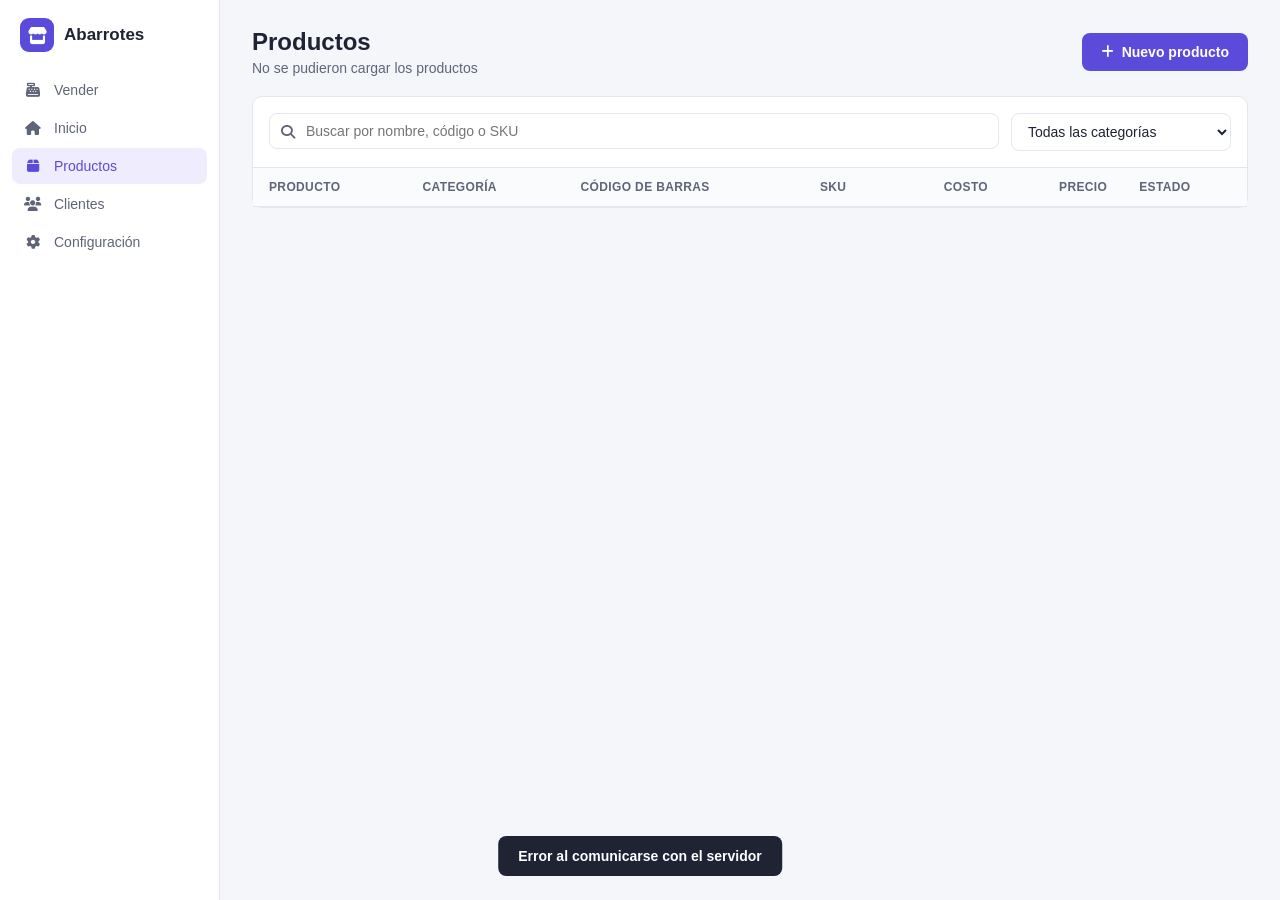
==== frontend/public/productos.html @ f23b10d6 "Agregar alta de productos desde el frontend vía API - Página productos.html con listado, búsqueda, f" ====
<!DOCTYPE html>
<html lang="es">
<head>
    <meta charset="UTF-8">
    <meta name="viewport" content="width=device-width, initial-scale=1.0">
    <title>Productos · Abarrotes POS</title>

    <link rel="stylesheet" href="static/css/app.css">
    <link rel="stylesheet" href="static/fontawesome/css/all.min.css">

    <script type="module" src="static/js/products/products-page.js"></script>
</head>

<body>
    <a class="skip-link" href="#main">Saltar al contenido</a>

    <aside class="app-sidebar">
        <div class="brand">
            <span class="brand-logo" aria-hidden="true"><i class="fa-solid fa-store"></i></span>
            <span class="brand-name">Abarrotes</span>
        </div>

        <nav aria-label="Menú principal">
            <a class="nav-item" href="index.html" aria-label="Vender"><i class="fa-solid fa-cash-register" aria-hidden="true"></i><span>Vender</span></a>
            <a class="nav-item" href="#" aria-label="Inicio"><i class="fa-solid fa-house" aria-hidden="true"></i><span>Inicio</span></a>
            <a class="nav-item" href="productos.html" aria-label="Productos" aria-current="page"><i class="fa-solid fa-box" aria-hidden="true"></i><span>Productos</span></a>
            <a class="nav-item" href="#" aria-label="Clientes"><i class="fa-solid fa-users" aria-hidden="true"></i><span>Clientes</span></a>
            <a class="nav-item" href="#" aria-label="Configuración"><i class="fa-solid fa-gear" aria-hidden="true"></i><span>Configuración</span></a>
        </nav>
    </aside>

    <main class="app-main" id="main">

        <header class="page-header">
            <div>
                <h1>Productos</h1>
                <p class="page-subtitle" id="productCount" aria-live="polite">Cargando…</p>
            </div>
            <button type="button" class="btn btn-primary" id="btnNewProduct">
                <i class="fa-solid fa-plus" aria-hidden="true"></i> Nuevo producto
            </button>
        </header>

        <section class="card" aria-labelledby="catalogTitle">
            <h2 class="visually-hidden" id="catalogTitle">Catálogo</h2>

            <div class="toolbar" role="search">
                <div class="search-box">
                    <i class="fa-solid fa-magnifying-glass" aria-hidden="true"></i>
                    <label class="visually-hidden" for="searchInput">Buscar productos</label>
                    <input type="search" id="searchInput" placeholder="Buscar por nombre, código o SKU" autocomplete="off">
                </div>
                <label class="visually-hidden" for="categoryFilter">Filtrar por categoría</label>
                <select id="categoryFilter" class="input select-filter">
                    <option value="">Todas las categorías</option>
                </select>
            </div>

            <div class="table-wrap">
                <table class="data-table" id="productTable" aria-busy="true">
                    <caption class="visually-hidden">Lista de productos</caption>
                    <thead>
                        <tr>
                            <th scope="col">Producto</th>
                            <th scope="col">Categoría</th>
                            <th scope="col">Código de barras</th>
                            <th scope="col">SKU</th>
                            <th scope="col" class="num">Costo</th>
                            <th scope="col" class="num">Precio</th>
                            <th scope="col">Estado</th>
                        </tr>
                    </thead>
                    <tbody id="productRows"></tbody>
                </table>
                <div class="empty-state" id="emptyState" hidden>
                    <i class="fa-solid fa-box-open" aria-hidden="true"></i>
                    <p></p>
                </div>
            </div>
        </section>

    </main>

    <!-- Panel lateral: nuevo producto -->
    <div class="drawer-overlay" id="drawerOverlay" hidden></div>
    <div class="drawer" id="productDrawer" role="dialog" aria-modal="true" aria-labelledby="drawerTitle" hidden>
        <form id="productForm" novalidate>
            <div class="drawer-header">
                <h2 id="drawerTitle">Nuevo producto</h2>
                <button type="button" class="icon-btn" id="btnCloseDrawer" aria-label="Cerrar">
                    <i class="fa-solid fa-xmark" aria-hidden="true"></i>
                </button>
            </div>

            <div class="drawer-body">
                <div class="alert alert-error" id="formError" role="alert" hidden></div>

                <fieldset>
                    <legend class="section-title">Información general</legend>

                    <div class="field">
                        <label for="fName">Nombre <span aria-hidden="true">*</span></label>
                        <input class="input" id="fName" name="name" maxlength="150" required placeholder="Ej. Coca Cola 600ml">
                    </div>

                    <div class="field">
                        <label for="fCategory">Categoría <span aria-hidden="true">*</span></label>
                        <select class="input" id="fCategory" name="category_id" required>
                            <option value="">Selecciona una categoría</option>
                        </select>
                    </div>

                    <div class="field-row">
                        <div class="field">
                            <label for="fBarcode">Código de barras</label>
                            <input class="input" id="fBarcode" name="barcode" maxlength="50" inputmode="numeric" placeholder="7501234567890">
                        </div>
                        <div class="field">
                            <label for="fSku">SKU</label>
                            <input class="input" id="fSku" name="sku" maxlength="50" placeholder="COCA600">
                        </div>
                    </div>
                </fieldset>

                <fieldset>
                    <legend class="section-title">Precio</legend>

                    <div class="field-row">
                        <div class="field">
                            <label for="fPrice">Precio de venta <span aria-hidden="true">*</span></label>
                            <div class="input-prefix">
                                <span aria-hidden="true">$</span>
                                <input class="input" id="fPrice" name="price" type="number" step="0.01" min="0" inputmode="decimal" required placeholder="0.00" aria-describedby="marginHint">
                            </div>
                        </div>
                        <div class="field">
                            <label for="fCost">Costo</label>
                            <div class="input-prefix">
                                <span aria-hidden="true">$</span>
                                <input class="input" id="fCost" name="cost" type="number" step="0.01" min="0" inputmode="decimal" placeholder="0.00" aria-describedby="marginHint">
                            </div>
                        </div>
                    </div>
                    <p class="hint" id="marginHint" aria-live="polite"></p>

                    <div class="field">
                        <label for="fUnit">Unidad de venta</label>
                        <select class="input" id="fUnit" name="unit">
                            <option value="pieza">Pieza</option>
                            <option value="kg">Kilogramo</option>
                            <option value="litro">Litro</option>
                            <option value="paquete">Paquete</option>
                            <option value="caja">Caja</option>
                        </select>
                    </div>

                    <label class="switch">
                        <input type="checkbox" name="is_active" role="switch" checked>
                        <span class="slider" aria-hidden="true"></span>
                        <span>Producto activo</span>
                    </label>
                </fieldset>
            </div>

            <div class="drawer-footer">
                <button type="button" class="btn btn-ghost" id="btnCancel">Cancelar</button>
                <button type="submit" class="btn btn-primary" id="btnSave">Guardar producto</button>
            </div>
        </form>
    </div>

    <div class="toast" id="toast" role="status" aria-live="polite" hidden></div>
</body>
</html>
---- frontend/public/static/css/app.css ----
/*
 * Estilos de la app (tema claro). Mobile-first: los estilos base son para
 * pantallas pequeñas y las media queries min-width amplían el diseño.
 */

:root {
    --primary: #5b4bdb;
    --primary-hover: #4a3bc4;
    --primary-soft: #eeecfd;
    --bg: #f5f6fa;
    --surface: #ffffff;
    --surface-alt: #fafbfd;
    --border: #e4e6ee;
    --text: #1f2333;
    --text-muted: #5f6478;   /* 5.9:1 sobre blanco (WCAG AA) */
    --success: #137a40;      /* 4.9:1 sobre --success-soft */
    --success-soft: #e3f6ec;
    --danger: #b42318;
    --danger-soft: #fdecec;
    --radius: 10px;
    --sidebar-w: 64px;
}

* { box-sizing: border-box; }

body {
    margin: 0;
    background: var(--bg);
    color: var(--text);
    font-family: -apple-system, "Segoe UI", Roboto, "Helvetica Neue", Arial, sans-serif;
    font-size: 14px;
}

:focus-visible {
    outline: 2px solid var(--primary);
    outline-offset: 2px;
}

.visually-hidden {
    position: absolute;
    width: 1px;
    height: 1px;
    margin: -1px;
    overflow: hidden;
    clip: rect(0 0 0 0);
    white-space: nowrap;
}

.skip-link {
    position: absolute;
    top: -40px;
    left: 8px;
    padding: 8px 12px;
    border-radius: 8px;
    background: var(--primary);
    color: #fff;
    z-index: 30;
}

.skip-link:focus { top: 8px; }

/* ---------- Sidebar (solo iconos en móvil) ---------- */

.app-sidebar {
    position: fixed;
    inset: 0 auto 0 0;
    width: var(--sidebar-w);
    padding: 18px 8px;
    background: var(--surface);
    border-right: 1px solid var(--border);
}

.brand {
    display: flex;
    align-items: center;
    justify-content: center;
    gap: 10px;
    padding-bottom: 20px;
    font-weight: 700;
    font-size: 17px;
}

.brand-logo {
    display: grid;
    place-items: center;
    width: 34px;
    height: 34px;
    border-radius: 9px;
    background: var(--primary);
    color: #fff;
}

.brand-name,
.nav-item span { display: none; }

.nav-item {
    display: flex;
    align-items: center;
    justify-content: center;
    gap: 12px;
    padding: 10px 12px;
    margin-bottom: 2px;
    border-radius: 8px;
    color: var(--text-muted);
    text-decoration: none;
    font-weight: 500;
}

.nav-item i { width: 18px; text-align: center; }
.nav-item:hover { background: var(--bg); color: var(--text); }
.nav-item[aria-current="page"] { background: var(--primary-soft); color: var(--primary); }

/* ---------- Layout ---------- */

.app-main {
    margin-left: var(--sidebar-w);
    padding: 20px 16px;
}

.page-header {
    display: flex;
    flex-wrap: wrap;
    justify-content: space-between;
    align-items: center;
    gap: 12px;
    margin-bottom: 20px;
}

.page-header h1 { margin: 0; font-size: 22px; }
.page-subtitle { margin: 4px 0 0; color: var(--text-muted); }

.card {
    background: var(--surface);
    border: 1px solid var(--border);
    border-radius: var(--radius);
}

.toolbar {
    display: flex;
    flex-direction: column;
    gap: 12px;
    padding: 16px;
    border-bottom: 1px solid var(--border);
}

.search-box {
    position: relative;
    flex: 1;
}

.search-box i {
    position: absolute;
    left: 12px;
    top: 50%;
    transform: translateY(-50%);
    color: var(--text-muted);
}

.search-box input {
    width: 100%;
    padding: 9px 12px 9px 36px;
    border: 1px solid var(--border);
    border-radius: 8px;
    font: inherit;
}

/* ---------- Tabla (scroll horizontal en móvil) ---------- */

.table-wrap { overflow-x: auto; }

.data-table {
    width: 100%;
    border-collapse: collapse;
}

.data-table th,
.data-table td {
    padding: 12px 16px;
    text-align: left;
    border-bottom: 1px solid var(--border);
    white-space: nowrap;
}

.data-table th {
    color: var(--text-muted);
    font-weight: 600;
    font-size: 12px;
    text-transform: uppercase;
    letter-spacing: .03em;
    background: var(--surface-alt);
}

.data-table tbody tr:hover { background: var(--surface-alt); }
.data-table .num { text-align: right; }
.data-table .muted { color: var(--text-muted); }
.data-table[aria-busy="true"] tbody { opacity: .5; }

.product-title { font-weight: 600; }
.product-unit { color: var(--text-muted); font-size: 12px; }

.badge {
    display: inline-block;
    padding: 3px 10px;
    border-radius: 999px;
    font-size: 12px;
    font-weight: 600;
}

.badge-success { background: var(--success-soft); color: var(--success); }
.badge-muted { background: var(--bg); color: var(--text-muted); }

.empty-state {
    padding: 48px 16px;
    text-align: center;
    color: var(--text-muted);
}

.empty-state i { font-size: 36px; margin-bottom: 8px; }

/* ---------- Botones ---------- */

.btn {
    display: inline-flex;
    align-items: center;
    gap: 8px;
    padding: 10px 18px;
    border: 1px solid transparent;
    border-radius: 8px;
    font: inherit;
    font-weight: 600;
    cursor: pointer;
}

.btn-primary { background: var(--primary); color: #fff; }
.btn-primary:hover { background: var(--primary-hover); }
.btn-primary:disabled { opacity: .6; cursor: wait; }
.btn-ghost { background: var(--surface); border-color: var(--border); color: var(--text); }
.btn-ghost:hover { background: var(--bg); }

.icon-btn {
    width: 34px;
    height: 34px;
    border: none;
    border-radius: 8px;
    background: transparent;
    color: var(--text-muted);
    font-size: 18px;
    cursor: pointer;
}

.icon-btn:hover { background: var(--bg); color: var(--text); }

/* ---------- Drawer / formulario (pantalla completa en móvil) ---------- */

.drawer-overlay {
    position: fixed;
    inset: 0;
    background: rgba(20, 22, 35, .35);
    z-index: 10;
}

.drawer {
    position: fixed;
    top: 0;
    right: 0;
    width: 100%;
    height: 100%;
    background: var(--surface);
    box-shadow: -8px 0 24px rgba(0, 0, 0, .08);
    transform: translateX(100%);
    transition: transform .2s ease;
    z-index: 11;
}

.drawer.open { transform: translateX(0); }

.drawer form {
    display: flex;
    flex-direction: column;
    height: 100%;
}

.drawer-header,
.drawer-footer {
    display: flex;
    align-items: center;
    padding: 16px 20px;
}

.drawer-header {
    justify-content: space-between;
    border-bottom: 1px solid var(--border);
}

.drawer-header h2 { margin: 0; font-size: 18px; }

.drawer-footer {
    justify-content: flex-end;
    gap: 10px;
    border-top: 1px solid var(--border);
}

.drawer-body {
    flex: 1;
    overflow-y: auto;
    padding: 20px;
}

fieldset {
    margin: 0 0 8px;
    padding: 0;
    border: none;
}

.section-title {
    margin: 8px 0 12px;
    padding: 0;
    font-size: 13px;
    font-weight: 700;
    color: var(--text-muted);
    text-transform: uppercase;
    letter-spacing: .04em;
}

.field {
    flex: 1;
    margin-bottom: 14px;
}

.field > label {
    display: block;
    margin-bottom: 6px;
    font-weight: 600;
}

.field-row {
    display: flex;
    flex-direction: column;
}

.input {
    width: 100%;
    padding: 9px 12px;
    border: 1px solid var(--border);
    border-radius: 8px;
    background: var(--surface);
    color: var(--text);
    font: inherit;
}

.input:focus,
.search-box input:focus {
    outline: none;
    border-color: var(--primary);
    box-shadow: 0 0 0 3px var(--primary-soft);
}

.input[aria-invalid="true"] { border-color: var(--danger); }

.input-prefix { position: relative; }

.input-prefix span {
    position: absolute;
    left: 12px;
    top: 50%;
    transform: translateY(-50%);
    color: var(--text-muted);
}

.input-prefix .input { padding-left: 26px; }

.hint {
    margin: -6px 0 14px;
    color: var(--text-muted);
    font-size: 12px;
}

.alert {
    padding: 10px 12px;
    border-radius: 8px;
    margin-bottom: 14px;
}

.alert-error { background: var(--danger-soft); color: var(--danger); }

/* Switch */

.switch {
    display: flex;
    align-items: center;
    gap: 10px;
    cursor: pointer;
    font-weight: 600;
}

/* Oculto visualmente pero accesible por teclado y lector de pantalla */
.switch input {
    position: absolute;
    opacity: 0;
    width: 1px;
    height: 1px;
}

.slider {
    position: relative;
    width: 38px;
    height: 22px;
    border-radius: 999px;
    background: var(--border);
    transition: background .2s;
}

.slider::after {
    content: "";
    position: absolute;
    top: 3px;
    left: 3px;
    width: 16px;
    height: 16px;
    border-radius: 50%;
    background: #fff;
    transition: transform .2s;
}

.switch input:checked + .slider { background: var(--primary); }
.switch input:checked + .slider::after { transform: translateX(16px); }
.switch input:focus-visible + .slider { outline: 2px solid var(--primary); outline-offset: 2px; }

/* Toast */

.toast {
    position: fixed;
    bottom: 24px;
    left: 50%;
    transform: translateX(-50%);
    max-width: calc(100% - 32px);
    padding: 12px 20px;
    border-radius: 8px;
    background: var(--text);
    color: #fff;
    font-weight: 600;
    z-index: 20;
}

@media (prefers-reduced-motion: reduce) {
    .drawer,
    .slider,
    .slider::after { transition: none; }
}

/* ---------- Tablet y escritorio ---------- */

@media (min-width: 560px) {
    .toolbar { flex-direction: row; }
    .select-filter { width: 220px; }
    .field-row { flex-direction: row; gap: 12px; }
    .drawer { width: 440px; }
}

@media (min-width: 900px) {
    :root { --sidebar-w: 220px; }

    .app-sidebar { padding: 18px 12px; }
    .brand { justify-content: flex-start; padding: 0 8px 20px; }
    .brand-name,
    .nav-item span { display: inline; }
    .nav-item { justify-content: flex-start; }
    .app-main { padding: 28px 32px; }
    .page-header h1 { font-size: 24px; }
}
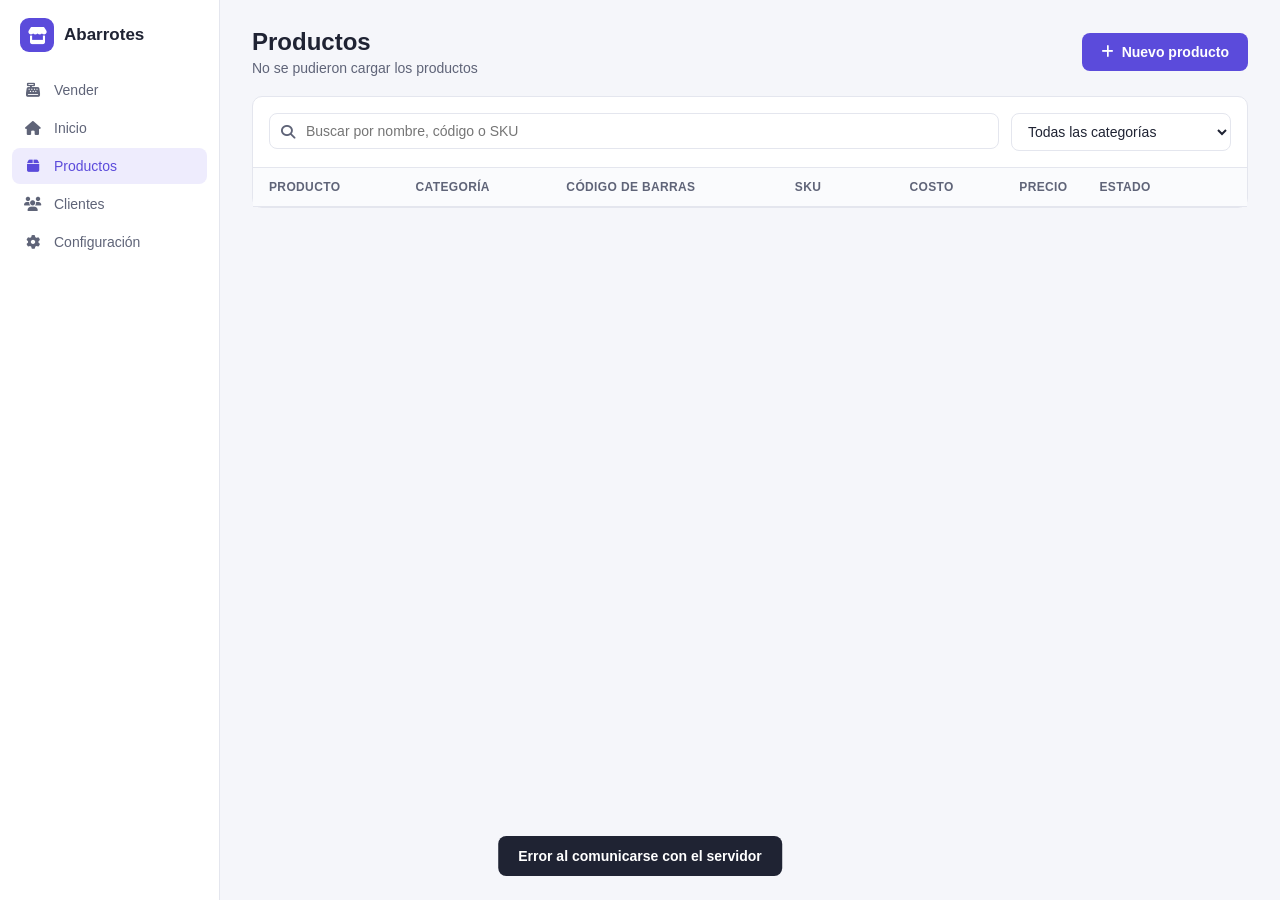
==== commit 46d2a44d: "Rediseñar pantalla de venta y agregar imágenes y borrado de productos - Vender con el estilo claro d" ====
--- a/frontend/public/productos.html
+++ b/frontend/public/productos.html
@@ -14,20 +14,7 @@
 <body>
     <a class="skip-link" href="#main">Saltar al contenido</a>
 
-    <aside class="app-sidebar">
-        <div class="brand">
-            <span class="brand-logo" aria-hidden="true"><i class="fa-solid fa-store"></i></span>
-            <span class="brand-name">Abarrotes</span>
-        </div>
-
-        <nav aria-label="Menú principal">
-            <a class="nav-item" href="index.html" aria-label="Vender"><i class="fa-solid fa-cash-register" aria-hidden="true"></i><span>Vender</span></a>
-            <a class="nav-item" href="#" aria-label="Inicio"><i class="fa-solid fa-house" aria-hidden="true"></i><span>Inicio</span></a>
-            <a class="nav-item" href="productos.html" aria-label="Productos" aria-current="page"><i class="fa-solid fa-box" aria-hidden="true"></i><span>Productos</span></a>
-            <a class="nav-item" href="#" aria-label="Clientes"><i class="fa-solid fa-users" aria-hidden="true"></i><span>Clientes</span></a>
-            <a class="nav-item" href="#" aria-label="Configuración"><i class="fa-solid fa-gear" aria-hidden="true"></i><span>Configuración</span></a>
-        </nav>
-    </aside>
+    <aside class="app-sidebar" id="appSidebar"></aside>
 
     <main class="app-main" id="main">
 
@@ -68,6 +55,7 @@
                             <th scope="col" class="num">Costo</th>
                             <th scope="col" class="num">Precio</th>
                             <th scope="col">Estado</th>
+                            <th scope="col"><span class="visually-hidden">Acciones</span></th>
                         </tr>
                     </thead>
                     <tbody id="productRows"></tbody>
@@ -80,6 +68,21 @@
         </section>
 
     </main>
+
+    <!-- Confirmación de borrado -->
+    <dialog class="app-dialog" id="deleteDialog" aria-labelledby="deleteTitle" aria-describedby="deleteMessage">
+        <header class="dialog-header">
+            <h2 id="deleteTitle">Eliminar producto</h2>
+        </header>
+        <div class="dialog-body">
+            <p class="dialog-message" id="deleteMessage"></p>
+            <div class="alert alert-error" id="deleteError" role="alert" hidden></div>
+        </div>
+        <footer class="dialog-footer dialog-actions">
+            <button type="button" class="btn btn-ghost" id="btnCancelDelete">Cancelar</button>
+            <button type="button" class="btn btn-danger" id="btnConfirmDelete">Eliminar</button>
+        </footer>
+    </dialog>
 
     <!-- Panel lateral: nuevo producto -->
     <div class="drawer-overlay" id="drawerOverlay" hidden></div>
--- a/frontend/public/static/css/app.css
+++ b/frontend/public/static/css/app.css
@@ -19,6 +19,16 @@
     --danger-soft: #fdecec;
     --radius: 10px;
     --sidebar-w: 64px;
+
+    /* Fondos de avatar por categoría (texto oscuro encima, contraste AA) */
+    --tile-0: #e8e5fd;
+    --tile-1: #dff3e7;
+    --tile-2: #fde8d7;
+    --tile-3: #dcecfb;
+    --tile-4: #fbe1ea;
+    --tile-5: #f4efd2;
+    --tile-6: #e0f2f1;
+    --tile-7: #ece7e1;
 }
 
 * { box-sizing: border-box; }
@@ -448,6 +458,88 @@
     .slider::after { transition: none; }
 }
 
+/* ---------- Avatar de producto (foto o iniciales) ---------- */
+
+.product-avatar {
+    position: relative;
+    display: grid;
+    place-items: center;
+    overflow: hidden;
+    border-radius: 8px;
+    color: var(--text);
+    font-weight: 700;
+    letter-spacing: .02em;
+}
+
+/* La foto tapa las iniciales; si no carga, se quita y quedan las iniciales */
+.product-avatar img {
+    position: absolute;
+    inset: 0;
+    width: 100%;
+    height: 100%;
+    object-fit: contain;
+    background: var(--surface);
+}
+
+.avatar-sm { width: 40px; height: 40px; flex: none; font-size: 13px; }
+.avatar-sm img { padding: 2px; }
+
+.tile-0 { background: var(--tile-0); }
+.tile-1 { background: var(--tile-1); }
+.tile-2 { background: var(--tile-2); }
+.tile-3 { background: var(--tile-3); }
+.tile-4 { background: var(--tile-4); }
+.tile-5 { background: var(--tile-5); }
+.tile-6 { background: var(--tile-6); }
+.tile-7 { background: var(--tile-7); }
+
+.product-cell {
+    display: flex;
+    align-items: center;
+    gap: 12px;
+}
+
+.data-table .actions { width: 1%; text-align: right; }
+
+.icon-btn-danger:hover { background: var(--danger-soft); color: var(--danger); }
+
+.btn-danger { background: var(--danger); color: #fff; }
+.btn-danger:hover { background: #8f1c13; }
+.btn:disabled { opacity: .6; cursor: wait; }
+
+/* ---------- Ventana modal (<dialog>) ---------- */
+
+.app-dialog {
+    width: min(440px, calc(100% - 24px));
+    padding: 0;
+    border: none;
+    border-radius: 14px;
+    background: var(--surface);
+    color: var(--text);
+    box-shadow: 0 20px 50px rgba(20, 22, 35, .25);
+}
+
+.app-dialog::backdrop { background: rgba(20, 22, 35, .4); }
+
+.dialog-header {
+    display: flex;
+    justify-content: space-between;
+    align-items: center;
+    padding: 16px 20px;
+    border-bottom: 1px solid var(--border);
+}
+
+.dialog-header h2 { margin: 0; font-size: 18px; }
+.dialog-body { padding: 20px; }
+.dialog-message { margin: 0 0 4px; line-height: 1.5; }
+.dialog-footer { padding: 0 20px 20px; }
+
+.dialog-actions {
+    display: flex;
+    justify-content: flex-end;
+    gap: 10px;
+}
+
 /* ---------- Tablet y escritorio ---------- */
 
 @media (min-width: 560px) {
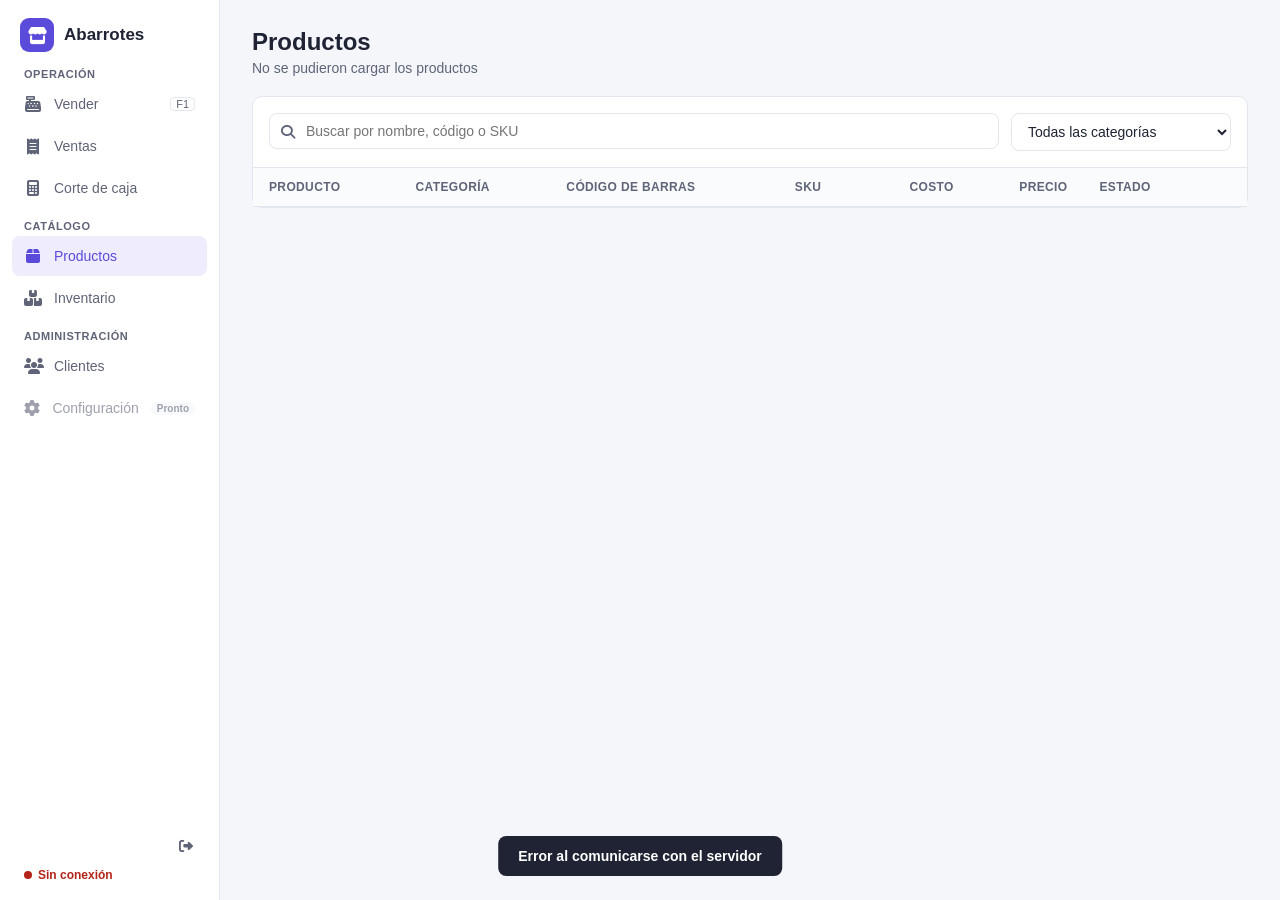
==== commit 998e26e5: "Agregar login, caja, clientes, reportes, ventas e inventario - Login con sesión por cookie y alta de" ====
--- a/frontend/public/productos.html
+++ b/frontend/public/productos.html
@@ -23,7 +23,7 @@
                 <h1>Productos</h1>
                 <p class="page-subtitle" id="productCount" aria-live="polite">Cargando…</p>
             </div>
-            <button type="button" class="btn btn-primary" id="btnNewProduct">
+            <button type="button" class="btn btn-primary manager-only" id="btnNewProduct">
                 <i class="fa-solid fa-plus" aria-hidden="true"></i> Nuevo producto
             </button>
         </header>
--- a/frontend/public/static/css/app.css
+++ b/frontend/public/static/css/app.css
@@ -17,8 +17,10 @@
     --success-soft: #e3f6ec;
     --danger: #b42318;
     --danger-soft: #fdecec;
+    --warning: #8a4b00;      /* 5.4:1 sobre --warning-soft */
+    --warning-soft: #fdf0d9;
     --radius: 10px;
-    --sidebar-w: 64px;
+    --sidebar-w: 0px;
 
     /* Fondos de avatar por categoría (texto oscuro encima, contraste AA) */
     --tile-0: #e8e5fd;
@@ -33,6 +35,9 @@
 
 * { box-sizing: border-box; }
 
+/* Clases como .btn fijan display y anularían el atributo hidden */
+[hidden] { display: none !important; }
+
 body {
     margin: 0;
     background: var(--bg);
@@ -69,23 +74,36 @@
 
 .skip-link:focus { top: 8px; }
 
-/* ---------- Sidebar (solo iconos en móvil) ---------- */
+/*
+ * ---------- Menú ----------
+ * Teléfono: barra inferior con las pantallas disponibles, al alcance del pulgar.
+ * Desde 560px (incluye la pantalla de 7"): riel con icono y texto pequeño.
+ * Desde 900px: menú completo agrupado.
+ */
 
 .app-sidebar {
     position: fixed;
-    inset: 0 auto 0 0;
-    width: var(--sidebar-w);
-    padding: 18px 8px;
+    inset: auto 0 0 0;
+    z-index: 5;
     background: var(--surface);
-    border-right: 1px solid var(--border);
-}
+    border-top: 1px solid var(--border);
+}
+
+.brand,
+.nav-status,
+.nav-group-title,
+.nav-kbd { display: none; }
+
+/* Con más pantallas, la barra del teléfono se desliza de lado en vez de apretarse */
+.nav-list { display: flex; overflow-x: auto; scrollbar-width: none; }
+.nav-list .nav-item { min-width: 64px; }
+.nav-group { display: contents; }
 
 .brand {
-    display: flex;
     align-items: center;
     justify-content: center;
     gap: 10px;
-    padding-bottom: 20px;
+    padding-bottom: 12px;
     font-weight: 700;
     font-size: 17px;
 }
@@ -100,31 +118,63 @@
     color: #fff;
 }
 
-.brand-name,
-.nav-item span { display: none; }
+.brand-name { display: none; }
 
 .nav-item {
-    display: flex;
+    flex: 1;
+    display: flex;
+    flex-direction: column;
     align-items: center;
     justify-content: center;
-    gap: 12px;
-    padding: 10px 12px;
-    margin-bottom: 2px;
+    gap: 3px;
+    min-height: 56px;
+    padding: 6px 2px;
     border-radius: 8px;
     color: var(--text-muted);
     text-decoration: none;
-    font-weight: 500;
-}
-
-.nav-item i { width: 18px; text-align: center; }
-.nav-item:hover { background: var(--bg); color: var(--text); }
-.nav-item[aria-current="page"] { background: var(--primary-soft); color: var(--primary); }
+    font-size: 11px;
+    font-weight: 600;
+}
+
+.nav-item i { width: 18px; font-size: 16px; text-align: center; }
+a.nav-item:hover { background: var(--bg); color: var(--text); }
+.nav-item[aria-current="page"],
+a.nav-item[aria-current="page"]:hover { background: var(--primary-soft); color: var(--primary); }
+.nav-item-soon { display: none; opacity: .6; cursor: not-allowed; }
+.nav-soon { display: none; }
+
+/* Quién tiene la sesión: en teléfono se cierra con el botón "Salir" de la barra */
+.nav-user { display: none; align-items: center; justify-content: space-between; gap: 4px; }
+.nav-user-name { overflow: hidden; font-size: 11px; font-weight: 700; text-overflow: ellipsis; white-space: nowrap; }
+.nav-logout-phone { border: none; background: none; font-family: inherit; cursor: pointer; }
+
+/* Lo que solo usa un rol de administración aparece hasta confirmar la sesión */
+html:not([data-can-manage]) .manager-only { display: none !important; }
+
+.nav-status {
+    align-items: center;
+    gap: 6px;
+    color: var(--text-muted);
+    font-size: 11px;
+    font-weight: 600;
+}
+
+.nav-status-dot {
+    flex: none;
+    width: 8px;
+    height: 8px;
+    border-radius: 50%;
+    background: var(--success);
+}
+
+.nav-status.is-offline { color: var(--danger); }
+.nav-status.is-offline .nav-status-dot { background: var(--danger); }
 
 /* ---------- Layout ---------- */
 
 .app-main {
     margin-left: var(--sidebar-w);
-    padding: 20px 16px;
+    padding: 20px 16px 76px; /* Abajo deja libre la barra de navegación */
 }
 
 .page-header {
@@ -176,7 +226,8 @@
 
 /* ---------- Tabla (scroll horizontal en móvil) ---------- */
 
-.table-wrap { overflow-x: auto; }
+/* position: el texto .visually-hidden (absoluto) queda dentro del scroll de la tabla */
+.table-wrap { position: relative; overflow-x: auto; }
 
 .data-table {
     width: 100%;
@@ -218,6 +269,8 @@
 
 .badge-success { background: var(--success-soft); color: var(--success); }
 .badge-muted { background: var(--bg); color: var(--text-muted); }
+.badge-warning { background: var(--warning-soft); color: var(--warning); }
+.badge-danger { background: var(--danger-soft); color: var(--danger); }
 
 .empty-state {
     padding: 48px 16px;
@@ -444,6 +497,7 @@
     left: 50%;
     transform: translateX(-50%);
     max-width: calc(100% - 32px);
+    margin-bottom: 56px; /* Por encima de la barra de navegación */
     padding: 12px 20px;
     border-radius: 8px;
     background: var(--text);
@@ -540,23 +594,281 @@
     gap: 10px;
 }
 
+/* ---------- Pantallas de consulta (Ventas e Inventario) ---------- */
+
+.view-switch {
+    margin-bottom: 14px;
+}
+
+.data-table .btn-small {
+    padding: 6px 12px;
+    white-space: nowrap;
+}
+
+.pager {
+    display: flex;
+    align-items: center;
+    justify-content: flex-end;
+    gap: 10px;
+    padding: 12px 16px;
+    color: var(--text-muted);
+}
+
+.pager .btn { padding: 6px 12px; }
+.btn-ghost:disabled { cursor: not-allowed; }
+
+.detail-meta {
+    display: grid;
+    grid-template-columns: repeat(2, 1fr);
+    gap: 12px;
+    margin: 0 0 18px;
+}
+
+.detail-meta dt { color: var(--text-muted); font-size: 12px; }
+.detail-meta dd { margin: 2px 0 0; font-weight: 600; }
+
+.detail-table { margin-bottom: 18px; }
+.detail-table th,
+.detail-table td { padding: 8px 6px; white-space: normal; }
+
+.detail-total {
+    display: flex;
+    justify-content: space-between;
+    align-items: baseline;
+    margin-bottom: 18px;
+    font-weight: 600;
+}
+
+.detail-total strong { font-size: 22px; }
+
+.sale-dialog { width: min(560px, calc(100% - 24px)); }
+
+.move-types {
+    display: grid;
+    grid-template-columns: repeat(3, 1fr);
+    gap: 8px;
+    margin-bottom: 14px;
+}
+
+.move-types legend { grid-column: 1 / -1; }
+
+.move-type {
+    display: flex;
+    flex-direction: column;
+    align-items: center;
+    gap: 4px;
+    padding: 10px 4px;
+    border: 1px solid var(--border);
+    border-radius: var(--radius);
+    font-weight: 600;
+    cursor: pointer;
+}
+
+.move-type input {
+    position: absolute;
+    opacity: 0;
+    width: 1px;
+    height: 1px;
+}
+
+.move-type:has(input:checked) {
+    border-color: var(--primary);
+    background: var(--primary-soft);
+    color: var(--primary);
+}
+
+.move-type:has(input:focus-visible) { outline: 2px solid var(--primary); outline-offset: 2px; }
+
+/* ---------- Ticket impreso ---------- */
+
+#printTicket { display: none; }
+
+@media print {
+    /* Sin márgenes de página: el rollo de la impresora de tickets es angosto */
+    @page { margin: 0; }
+
+    body { background: #fff; color: #000; }
+    body > *:not(#printTicket) { display: none !important; }
+
+    #printTicket {
+        display: block;
+        width: 100%;
+        max-width: 80mm;
+        padding: 2mm;
+        font-family: "Courier New", monospace;
+        font-size: 12px;
+        line-height: 1.3;
+    }
+
+    #printTicket p { margin: 0 0 2px; }
+    #printTicket table { width: 100%; margin-top: 6px; border-collapse: collapse; }
+    #printTicket .ticket-center { text-align: center; }
+    #printTicket .ticket-num { text-align: right; white-space: nowrap; }
+    /* "ticket-sum" y no "ticket-total": ese nombre ya lo usa el ticket en pantalla (pos.css) */
+    #printTicket .ticket-sum { border-top: 1px dashed #000; border-bottom: 1px dashed #000; }
+}
+
+/* ---------- Filtros con etiqueta visible (fechas, estado, folio) ---------- */
+
+.filter-field { display: flex; flex-direction: column; gap: 4px; }
+.filter-field label { color: var(--text-muted); font-size: 12px; font-weight: 600; }
+
+/* ---------- Reportes: cifras grandes y tablas ---------- */
+
+.report-filters { margin-bottom: 16px; border-bottom: 1px solid var(--border); }
+.report-presets { margin: 0; align-self: flex-end; }
+.stat-grid { display: grid; grid-template-columns: repeat(2, 1fr); gap: 12px; margin-bottom: 16px; }
+.stat-grid[aria-busy="true"] { opacity: .5; }
+.stat-tile { display: flex; flex-direction: column; gap: 6px; padding: 16px; }
+.stat-label { color: var(--text-muted); font-size: 12px; font-weight: 600; text-transform: uppercase; letter-spacing: .04em; }
+.stat-value { font-size: 24px; font-variant-numeric: tabular-nums; }
+.report-tables { display: grid; gap: 16px; }
+.report-more { margin: 0; padding: 12px 16px; }
+.alert-warning { background: var(--warning-soft); color: var(--warning); }
+
+/* ---------- Abonos de clientes ---------- */
+
+.abono-history { max-height: 140px; margin: 0; padding: 0; overflow-y: auto; list-style: none; }
+.abono-history li { display: flex; justify-content: space-between; gap: 10px; padding: 6px 0; border-bottom: 1px solid var(--border); }
+.abono-history .muted { color: var(--text-muted); }
+
+/* ---------- Corte de caja ---------- */
+
+.cash-panels { display: grid; gap: 16px; margin-bottom: 16px; }
+.cash-card { padding: 20px; }
+.cash-card h2 { margin: 0 0 14px; font-size: 18px; }
+.cash-history-title { margin: 0; padding: 16px; font-size: 16px; border-bottom: 1px solid var(--border); }
+
+/* ---------- Pantalla de inicio de sesión ---------- */
+
+.login-page {
+    display: grid;
+    place-items: center;
+    min-height: 100vh;
+    padding: 16px;
+}
+
+.login-card { width: min(380px, 100%); padding: 24px; }
+.login-card .brand { display: flex; justify-content: flex-start; padding-bottom: 8px; }
+.login-card .brand-name { display: inline; }
+.login-card h1 { margin: 8px 0 4px; font-size: 20px; }
+.login-card .btn { justify-content: center; width: 100%; }
+
 /* ---------- Tablet y escritorio ---------- */
 
 @media (min-width: 560px) {
+    :root { --sidebar-w: 76px; }
+
     .toolbar { flex-direction: row; }
+    .toolbar-wrap { flex-wrap: wrap; align-items: flex-end; }
     .select-filter { width: 220px; }
     .field-row { flex-direction: row; gap: 12px; }
     .drawer { width: 440px; }
+
+    .app-main { padding-bottom: 20px; }
+    .toast { margin-bottom: 0; }
+
+    .app-sidebar {
+        inset: 0 auto 0 0;
+        display: flex;
+        flex-direction: column;
+        width: var(--sidebar-w);
+        padding: 10px 3px;
+        border-top: none;
+        border-right: 1px solid var(--border);
+    }
+
+    .brand { display: flex; }
+
+    /* Una pantalla de 7" (480px de alto) puede no alcanzar: el menú hace scroll */
+    .nav-list {
+        flex: 1;
+        flex-direction: column;
+        min-height: 0;
+        overflow-y: auto;
+        scrollbar-width: thin;
+    }
+
+    .nav-group { display: block; }
+    .nav-group + .nav-group { margin-top: 4px; padding-top: 4px; border-top: 1px solid var(--border); }
+    .nav-item { min-height: 44px; padding: 5px 2px; font-size: 10px; text-align: center; }
+    .nav-item-soon { display: flex; }
+    .nav-logout-phone { display: none; }
+
+    .nav-user { display: flex; flex-direction: column; padding-top: 6px; text-align: center; }
+    .nav-user-name { max-width: 100%; font-size: 10px; }
+    .nav-user .icon-btn { height: 28px; font-size: 14px; }
+
+    .nav-status {
+        display: flex;
+        justify-content: center;
+        padding-top: 8px;
+        font-size: 10px;
+        text-align: center;
+    }
 }
 
 @media (min-width: 900px) {
     :root { --sidebar-w: 220px; }
 
     .app-sidebar { padding: 18px 12px; }
-    .brand { justify-content: flex-start; padding: 0 8px 20px; }
-    .brand-name,
-    .nav-item span { display: inline; }
-    .nav-item { justify-content: flex-start; }
+    .brand { justify-content: flex-start; padding: 0 8px 16px; }
+    .brand-name { display: inline; }
+
+    .nav-group + .nav-group { margin-top: 10px; padding-top: 0; border-top: none; }
+
+    .nav-group-title {
+        display: block;
+        margin: 0 0 4px;
+        padding: 0 12px;
+        color: var(--text-muted);
+        font-size: 11px;
+        font-weight: 700;
+        letter-spacing: .05em;
+        text-transform: uppercase;
+    }
+
+    .nav-item {
+        flex-direction: row;
+        justify-content: flex-start;
+        gap: 12px;
+        min-height: 40px;
+        margin-bottom: 2px;
+        padding: 8px 12px;
+        font-size: 14px;
+        font-weight: 500;
+        text-align: left;
+    }
+
+    .nav-label { flex: 1; }
+
+    .nav-kbd {
+        display: inline;
+        padding: 0 5px;
+        border: 1px solid var(--border);
+        border-radius: 4px;
+        font-family: inherit;
+        font-size: 11px;
+    }
+
+    .nav-soon {
+        display: inline;
+        padding: 1px 6px;
+        border-radius: 999px;
+        background: var(--bg);
+        font-size: 10px;
+        font-weight: 600;
+    }
+
+    .cash-panels { grid-template-columns: repeat(auto-fit, minmax(340px, 1fr)); align-items: start; }
+    .stat-grid { grid-template-columns: repeat(4, 1fr); }
+    .report-tables { grid-template-columns: 3fr 2fr; align-items: start; }
+
+    .nav-user { flex-direction: row; padding: 8px 4px 0 12px; text-align: left; }
+    .nav-user-name { font-size: 13px; }
+
+    .nav-status { justify-content: flex-start; padding: 8px 12px 0; font-size: 12px; }
+
     .app-main { padding: 28px 32px; }
     .page-header h1 { font-size: 24px; }
 }
